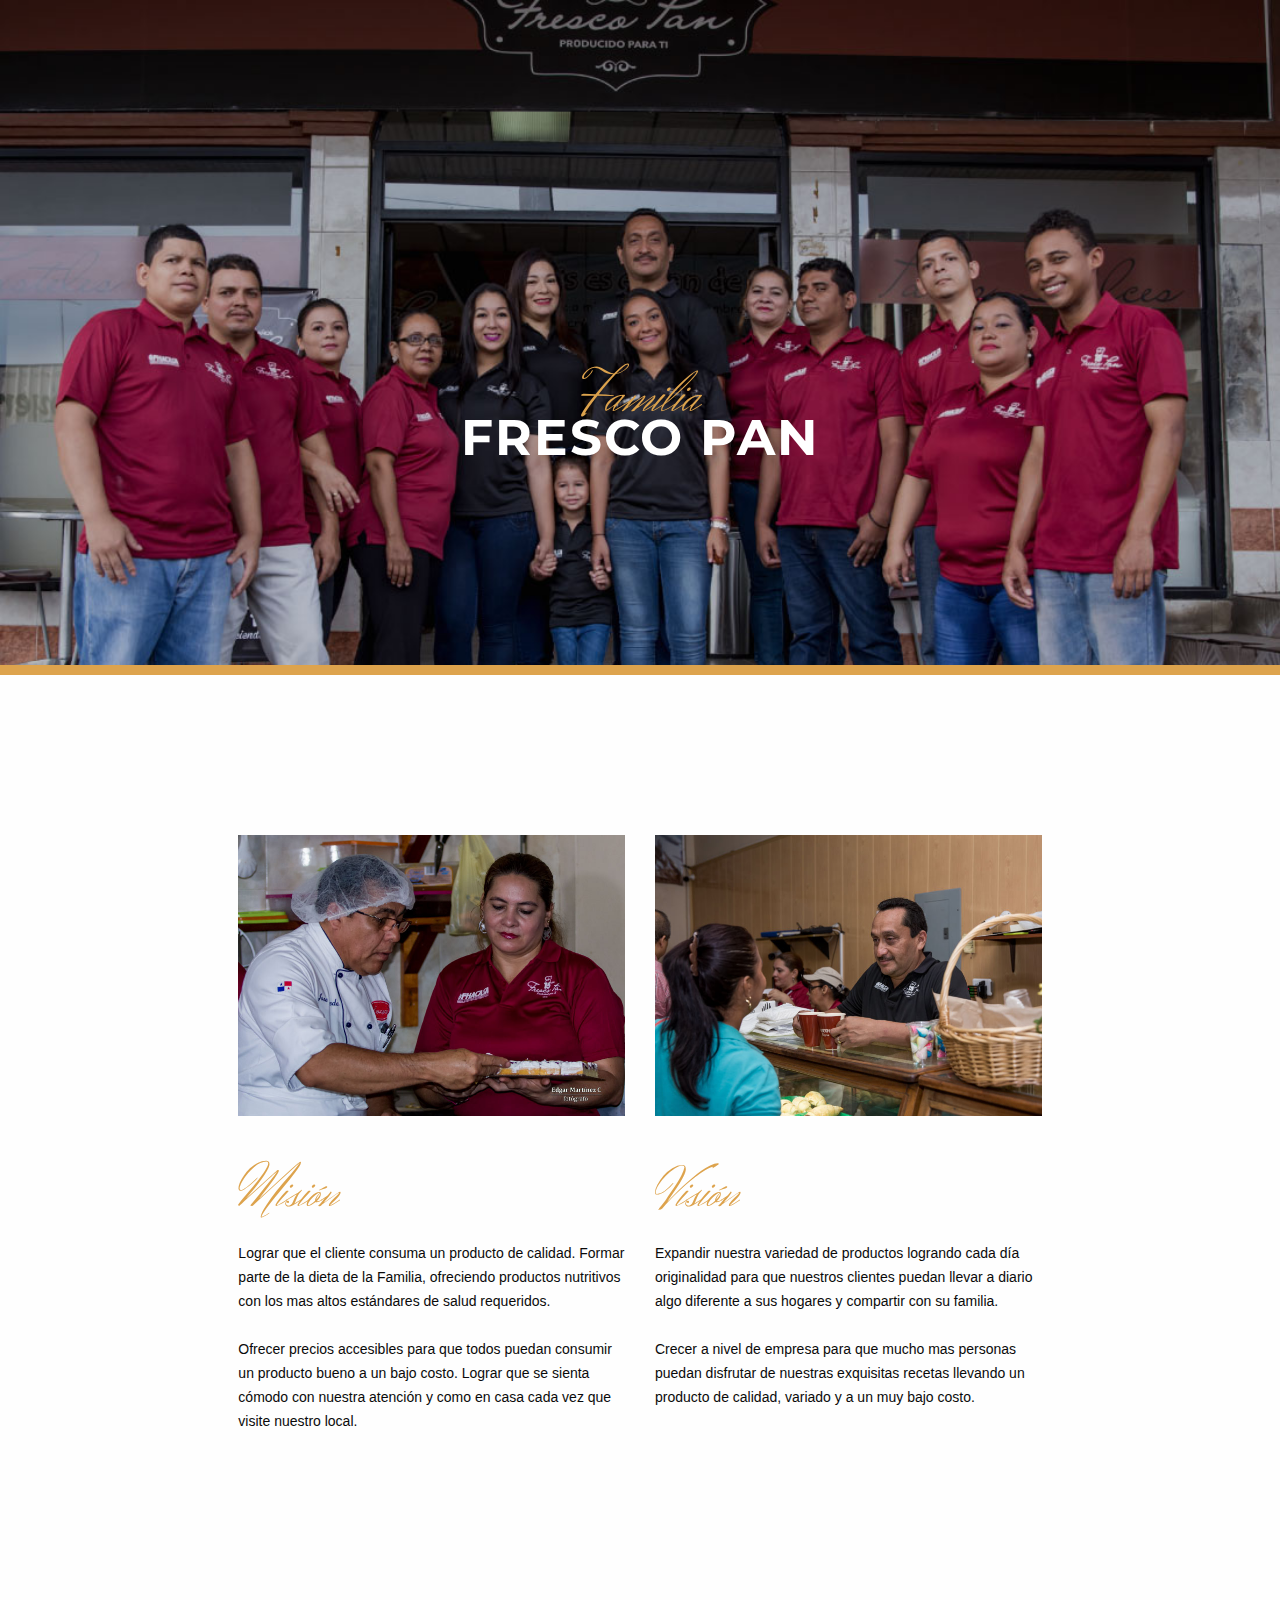
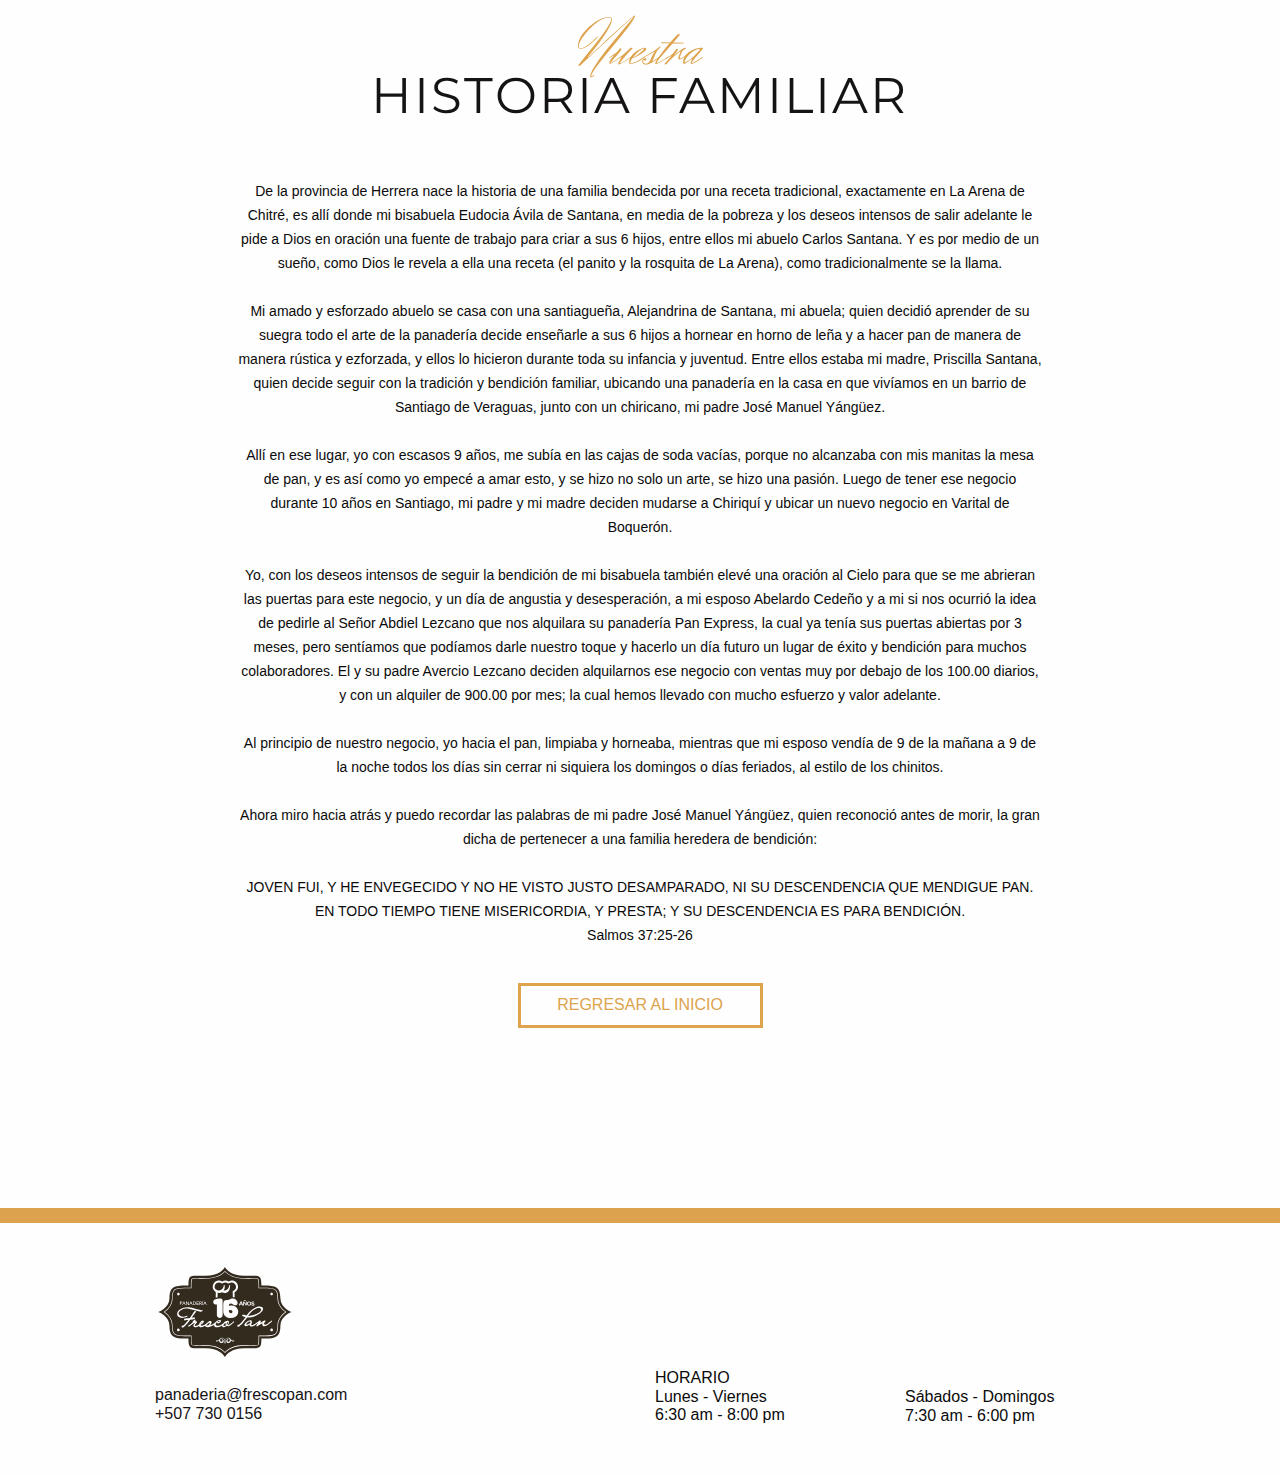
==== historia.html @ 13941662 "Historia" ====
<!doctype html>
<html class="no-js" lang="es" dir="ltr">
  <head>
    <meta charset="utf-8">
    <meta http-equiv="x-ua-compatible" content="ie=edge">
    <meta name="viewport" content="width=device-width, initial-scale=1.0">
    <title>Panadería Fresco Pan - Producido para tí</title>
    <link rel="stylesheet" href="css/foundation-flex.css">
    <link rel="stylesheet" href="css/app.css">
    <link rel="stylesheet" href="css/responsive.css">
    <!--Fuentes-->
  <link href="https://fonts.googleapis.com/css?family=Herr+Von+Muellerhoff|Merriweather:400,700|Montserrat:400,700" rel="stylesheet">
  <!-- FLATICON -->
  <link rel="stylesheet" href="fonts/flaticon.css">
  <!-- FONT AWESOME -->
  <link rel="stylesheet" href="css/font-awesome.min.css">
  <!-- Favicon -->
  <link rel="icon" href="img/favicon.png">
  </head>
  <body> 

   <!-- PORTADA -->
  <section class="contenedor-portada-historia" id="top">

    <div class="row align-center text-center header"> <!-- HEADER -->

      <div class="contenedor-logo column small-10 medium-6">
          <figure class="logo-historia"> <!-- logotipo -->
            <!-- <a href="index.html"><img class="logotipo" src="img/logo-fescopan.svg" width="240px" alt="logo Fresco Pan"></a> -->
          </figure>
      </div>

      <div class="contenedor-historia-frase column small-10 medium-8">
        <div class="slogan"> <!-- titulo -->
          <h2 class="titulo-historia-a">Familia</h2>
          <h1 class="titulo-historia-b">FRESCO PAN</h1>
        </div>
      </div>

    </div>
  </section>
    <!-- /PORTADA -->

    <!-- MISIÓN Y VISÓN -->
  <section class="contenedor-mv">
    <div class="mv row align-center">

      <div class="mision column small-12 medium-5">
        <img src="img/img-01.jpg" alt="img-mision" width="520px">
        <h3 class="tit-mision">Misión</h3>
        <p>Lograr que el cliente consuma un producto de calidad.
        Formar parte de la dieta de la Familia, ofreciendo productos nutritivos con los mas altos estándares de salud requeridos.
        <br><br>
        Ofrecer precios accesibles para que todos puedan consumir un producto bueno a un bajo costo.
        Lograr que se sienta cómodo con nuestra atención y como en casa cada vez que visite nuestro local.</p>
      </div>
    
      <div class="vision column small-12 medium-5">
        <img src="img/img-03.jpg" alt="img-vision" width="520px">
        <h3 class="tit-vision">Visión</h3>
        <p>Expandir nuestra variedad de productos logrando cada día originalidad para que nuestros clientes puedan llevar a diario algo diferente a sus hogares y compartir con su familia.
        <br><br>
        Crecer a nivel de empresa para que mucho mas personas puedan disfrutar de nuestras exquisitas recetas llevando un producto de calidad, variado y a un muy bajo costo.</p>
      </div>

    </div>
  </section>
    <!-- /MISIÓN Y VISÓN -->

    <!-- HISTORIA FRESCO PAN -->
  <section class="contenedor-historia-frescopan">
    <div class="row align-center text-center">
      <div class="frescopan column small-12 medium-10">
        <h3 class="tit-nuestra">Nuestra</h3>
        <h3 class="tit-frescopan">HISTORIA FAMILIAR</h3>
        <p>De la provincia de Herrera nace la historia de una familia bendecida por una receta tradicional, exactamente en La Arena de Chitré, es allí donde mi bisabuela Eudocia Ávila de Santana, en media de la pobreza y los deseos intensos de salir adelante le pide a Dios en oración una fuente de trabajo para criar a sus 6 hijos, entre ellos mi abuelo Carlos Santana.  Y es por medio de un sueño, como Dios le revela a ella una receta (el panito y la rosquita de La Arena), como tradicionalmente se la llama.
        <br><br>
        Mi amado y esforzado abuelo se casa con una santiagueña, Alejandrina de Santana, mi abuela; quien decidió aprender de su suegra todo el arte de la panadería decide enseñarle a sus 6 hijos a hornear en horno de leña y a hacer pan de manera de manera rústica y ezforzada, y ellos lo hicieron durante toda su infancia y juventud.  Entre ellos estaba mi madre, Priscilla Santana, quien decide seguir con la tradición y bendición familiar, ubicando una panadería en la casa en que vivíamos en un barrio de Santiago de Veraguas, junto con  un chiricano, mi padre José Manuel Yángüez.
        <br><br>
        Allí en ese lugar, yo con escasos 9 años, me subía en las cajas de soda vacías, porque no alcanzaba con mis manitas la mesa de pan, y es así como yo empecé a amar esto, y se hizo no solo un arte, se hizo una pasión.  Luego de tener ese negocio durante 10 años en Santiago, mi padre y mi madre deciden mudarse a Chiriquí y ubicar un nuevo negocio en Varital de Boquerón.
        <br><br>
        Yo,  con los deseos intensos de seguir la bendición de mi bisabuela también elevé una oración al Cielo para que se me abrieran las puertas para este negocio, y un día de angustia y desesperación, a mi esposo Abelardo Cedeño y a mi si nos ocurrió la idea de pedirle al Señor Abdiel Lezcano que nos alquilara su panadería Pan Express, la cual ya tenía sus puertas abiertas por 3 meses, pero sentíamos que podíamos darle nuestro toque y hacerlo un día futuro un lugar de éxito y bendición para muchos colaboradores.  El y su padre Avercio Lezcano deciden alquilarnos ese negocio con ventas muy por debajo de los 100.00 diarios, y con un alquiler de 900.00 por mes;  la cual hemos llevado con mucho esfuerzo y valor adelante.
        <br><br>
        Al principio de nuestro negocio, yo hacia el pan, limpiaba y horneaba, mientras que mi esposo vendía de 9 de la mañana a 9 de la noche todos los días sin cerrar ni siquiera los domingos o días feriados, al estilo de los chinitos.
        <br><br>
        Ahora miro hacia atrás y puedo recordar las palabras de mi padre José Manuel Yángüez, quien reconoció antes de morir, la gran dicha de pertenecer a una familia heredera de bendición:
        <br><br>
        JOVEN FUI, Y HE ENVEGECIDO Y NO HE VISTO JUSTO DESAMPARADO, NI SU DESCENDENCIA QUE MENDIGUE PAN. EN TODO TIEMPO TIENE MISERICORDIA, Y PRESTA; Y SU DESCENDENCIA ES PARA BENDICIÓN.
        <br>
        Salmos 37:25-26</p>
      </div>
      <ul class="menu align-center text-center">
        <li><a href="index.html" class="btn">REGRESAR AL INICIO</a></li>
      </ul>
    </div>
  </section>
    <!-- /HISTORIA FRESCO PAN -->

  <!-- FOOTER -->
  <section class="footer">
    <footer class="contenedor-footer">
      <div class="row">
      
        <div class="cl-1 column small-12 medium-4 large-6"> <!-- logo y contacto -->
          <a href="index.html"><img src="img/logo.svg" alt="logo footer" width="140px"></a>
          <a href="mailto:panaderia@frescopan.com"><h5>panaderia@frescopan.com</h5></a>
          <a href="tel:+5077300156"><h5>+507 730 0156</h5></a>
        </div>
        <div class="cl-2 column small-12 medium-4 large-3"> <!-- horario -->
          <h5>HORARIO</h5>
          <h5>Lunes - Viernes</h5>
          <h5>6:30 am - 8:00 pm</h5>
        </div>
        <div class="cl-3 column small-12 medium-4 large-3">
          <h5>Sábados - Domingos</h5>
          <h5>7:30 am - 6:00 pm</h5>
        </div>

      </div>
    </footer>
  </section>

    <!-- Custom Js -->
    <script src="js/vendor/jquery.js"></script>
    <script src="js/vendor/what-input.js"></script>
    <script src="js/vendor/foundation.js"></script>
    <script src="js/app.js"></script>
  </body>
</html>
---- css/app.css ----
/*HEADER*/
.contenedor-portada{
	background-image: url(../img/portada.jpg);
	background-size: cover;
	height: 90%;
}

.header{
	padding-top: 10em;
}
.logo{
	padding-bottom: 2em;
}
.titulo-a{
	font-family: 'Herr Von Muellerhoff', cursive;
	color: #DDA34D;
	font-size: 60px;
}
.titulo-b{
	font-family: 'Montserrat', sans-serif;
	color: white;
	font-size: 50px;
	letter-spacing: 2px;
	font-weight: 700;
	margin-top: -20px;
}

/* Nav info */
.info{
	border-top: 8px solid #DDA34D;
	background-color: #342b20;
	width: 100%;
	display: inline-block;
	position: relative;
}
.nav{
	text-align: center;
	padding-bottom: 30px;
	align-items: center;
}
.nav div{
	display: inline-block;
	margin-left: 50px;
	margin-right: 50px;
	margin-top: 3.5%;
}
.nav i{
	color: #fff;
	font-size: 35px;
}
.nav h5{
	color: #fff;
}
.nav h5:hover {
	color: #dda34d;
	cursor: pointer;
}

/*SECCIÓN HISTORIA*/
.historia{
	margin-top: 140px;
	margin-bottom: 140px;
}
.tit_cursiva{
	font-family: 'Herr Von Muellerhoff', cursive;
	color: #DDA34D;
	letter-spacing: 5px;
	transform: skewY(-5deg);
	font-size: 55px;
	font-weight: 400;
	text-align: center;
}
.tit_san-serif{
	font-family: 'Montserrat', sans-serif;
	color: #151314;
	letter-spacing: 2px;
	font-size: 50px;
	text-align: center;
	margin-top: -35px;
}


.parrafoA{
	font-size: 14px;
	line-height: 24px;
	padding-bottom: 15px;
}
.leer:hover{
	background-color: #fff;
	border: 3px solid #DDA34D;
	color: #DDA34D;
	transition: .2s;
}
.leer{
	color: #fff;
	background-color: #DDA34D;
	font-size: 16px;
	width: 145px;
	height: 42px;
	border: none;
	cursor: pointer;
}

/*BG 01*/
.bgA{
	background-image: url('../img/bg01.jpg');
	background-size: cover;
	padding: 160px;
}
.titulo-slide-a{
	font-family: 'Herr Von Muellerhoff', cursive;
	color: #DDA34D;
	font-size: 60px;
	font-weight: lighter;
	letter-spacing: 5px;
	/*transform: skewY(-5deg);*/
}
.titulo-slide-b{
	font-family: 'Montserrat', sans-serif;
	color: #fff;
	font-size: 45px;
	font-weight: 700;
	margin-top: -40px;
	letter-spacing: 4px;
}
.bg-titulos{
	text-align: center;
	display: inline;
}
/*BG 02*/
.bgB{
	background-image: url('../img/bg02.jpg');
	background-size: cover;
	padding: 160px;
}

/*SECCIÓN PRODUCTOS*/
.contenedor-productos{
	margin-top: 140px;
	margin-bottom: 140px;
}
.img-galeria{
	margin: 3px;
}

/* FOOTER */
footer{
	padding-top: 40px;
	padding-bottom: 40px;
}
footer h5{
	margin-top: -12px;
	font-size: 16px;
}
.footer{
	border-top: 15px solid #dda24d;
}
.cl-1 a{
	text-decoration: none;
	color: #151314;
}
.cl-1 h5:hover {
	color: #dda34d;
	cursor: pointer;
}
.cl-1 img{
	margin-bottom: 35px;
}
.cl-2{
	margin-top: 116px;
}
.cl-3{
	margin-top: 135px;
}



/*PÁGINA HISTORIA*/

.contenedor-portada-historia{
	background-image: url(../img/portada-historia.jpg);
	background-size: cover;
	height: 75%;
}
/*.logo-historia{
	padding-bottom: 12em;
}*/
.titulo-historia-a{
	font-family: 'Herr Von Muellerhoff', cursive;
	color: #DDA34D;
	font-size: 60px;
}
.titulo-historia-b{
	font-family: 'Montserrat', sans-serif;
	color: white;
	font-size: 50px;
	letter-spacing: 2px;
	font-weight: 700;
	margin-top: -45px;
}
.contenedor-portada-historia{
	border-bottom: 10px solid #DDA34D;
}

/*SECCIÓN MISIÓN VISIÓN*/
.contenedor-historia-frase{
	margin-top: 180px;
}
.contenedor-mv{
	padding: 160px 0;
}
.tit-mision, .tit-vision{
	font-family: 'Herr Von Muellerhoff', cursive;
	color: #DDA34D;
	font-size: 55px;
}
.mision img, .vision img{
	padding-bottom: 40px;
}
.contenedor-mv p{
	font-size: 14px;
    line-height: 24px;
}
.contenedor-historia-frescopan{
	padding-bottom: 180px;
}
.tit-nuestra{
	font-family: 'Herr Von Muellerhoff', cursive;
	color: #DDA34D;
	font-size: 60px;
}
.tit-frescopan{
	padding-bottom: 40px;
	margin-top: -40px;
	font-family: 'Montserrat', sans-serif;
    color: #151314;
    letter-spacing: 2px;
    font-size: 50px;
}
.contenedor-historia-frescopan p{
	font-size: 14px;
    line-height: 24px;
}
.menu li a{
	display: block;
}

.btn{
	margin-top: 20px;
	border: 3px solid #DDA34D;
	color: #DDA34D;
	width: 245px;
	height: 45px;
	cursor: pointer;
	font-size: 16px;
}
.btn:hover{
	color: #fff;
	background-color: #DDA34D;
	transition: .2s;
	/*border: none;*/
}
---- css/responsive.css ----
/* RESPONSIVE DESIGN */
@media screen and (max-width: 1023px){
	/*BG 01 - 02*/
	.bgA, .bgB{
		padding: 120px;
	}
	.titulo-slide-a{;
		font-size: 50px;
	}
	.titulo-slide-b{
		font-size: 36px;
		margin-top: -40px;
		letter-spacing: 2px;
	}

	/*GALERIA*/
	.galeria{
		text-align: center;
	}

	/*PREPARACION*/
	.contenedor-img-derecha{
		text-align: center;
	}

}
/*NAV INFO*/
@media screen and (max-width: 931px){
	.contenedor-nav{
		margin: auto;
	}
	.contenedor-nav i{
		display: inline-block;
	}
	.contenedor-nav h5{
		display: none;
	}
	.nav div{
		margin-left: 60px;
		margin-right: 60px;
	}

}

	/*iPad*/
@media screen and (max-width: 768px){
	/*PORTADA*/
	.titulo-a{
		font-size: 50px;
	}
	.titulo-b{
		font-size: 40px;
	}
	.titulo-slide-b{
		line-height: 30px;
		padding-top: 15px;
	}
	.galeria{
		padding-top: 20px;
	}
}

@media screen and (max-width: 732px){
	/*PORTADA*/
	.titulo-a{
		font-size: 48px;
	}
	.titulo-b{
		font-size: 36px;
	}

	/*BG 01 - 02*/
	.bgA, .bgB{
		padding: 100px;
	}
	.titulo-slide-a{;
		font-size: 45px;
	}
	.titulo-slide-b{
		font-size: 30px;
		margin-top: -30px;
	}

	/*TITULOS SECCIONES*/
	.tit_san-serif{
		font-size: 40PX;
	}
	.tit_cursiva{
		font-size: 50px;
	}

}

@media screen and (max-width: 540px){
	.tit_cursiva{
		font-size: 42px;
	}
	.tit_san-serif{
		font-size: 32px;
	}
	.titulo-a{
		font-size: 45px;
	}
	.titulo-b{
		font-size: 34px;
		line-height: 36px;
	}
	.titulo-slide-a{
		font-size: 30px;
		line-height: 20px;
	}
	.titulo-slide-b{
		padding-top: 25px;
		font-size: 20px;
		letter-spacing: 0;
		line-height: 19px;
	}
	.nav i{
		font-size: 28px;
	}
	.nav div{
		margin-left: 30px;
		margin-right: 30px;
		margin-top: 20px;
	}

}

/*FOOTER*/
@media screen and (max-width: 639px){
	.cl-1, .cl-2, .cl-3{
		text-align: center;
	}
	.cl-2, .cl-3{
		margin-top: 30px;
	}

}




/*PÁGINA HISTORIA*/

@media screen and (max-width: 1400px){
	.contenedor-portada-historia{
		background-image: url(../img/portada-historia-1100.jpg);
	}
}

@media screen and (max-width: 1060px){
	.contenedor-portada-historia{
		height: 65%;
	}
}
@media screen and (max-width: 920px){
	.contenedor-portada-historia{
		background-image: url(../img/portada-historia-920.jpg);
	}
}
@media screen and (max-width: 780px){
	.contenedor-portada-historia{
		background-image: url(../img/portada-historia-780.jpg);
		height: 53%;
	}
	.titulo-historia-a{
	font-size: 50px;
	margin-top: -55px;
	}
	.titulo-historia-b{
		font-size: 40px;
		margin-top: -45px;
	}
}
@media screen and (max-width: 639px){
	.tit-mision,
	.tit-vision{
		text-align: center;
	}
	.mv{
		text-align: center;
	}
	.vision{
		padding-top: 40px;
	}
}

@media screen and (max-width: 560px){
	.contenedor-mv{
	padding: 100px 0;
	}
	.contenedor-portada-historia{
		background-image: url(../img/portada-historia-560.jpg);
	}
	.tit-frescopan{
		font-size: 40px;
	}
	.tit-nuestra{
		font-size: 55px;
		padding-bottom: 10px;
	}
	.tit-mision,
	.tit-vision{
		font-size: 50px;
	}
}
@media screen and (max-width: 480px){
	.titulo-historia-a{
	font-size: 40px;
	margin-top: -90px;
	}
	.titulo-historia-b{
		font-size: 30px;
		margin-top: -35px;
	}
	.tit-frescopan{
		font-size: 30px;
		line-height: 30px;
	}
}
@media screen and (max-width: 380px){
	.titulo-historia-a{
	font-size: 35px;
	margin-top: -140px;
	}
	.titulo-historia-b{
		font-size: 25px;
		margin-top: -30px;
	}
}
---- fonts/flaticon.css ----
/*
  	Flaticon icon font: Flaticon
  	Creation date: 22/06/2016 15:37
  	*/

@font-face {
  font-family: "Flaticon";
  src: url("./Flaticon.eot");
  src: url("./Flaticon.eot?#iefix") format("embedded-opentype"),
       url("./Flaticon.woff") format("woff"),
       url("./Flaticon.ttf") format("truetype"),
       url("./Flaticon.svg#Flaticon") format("svg");
  font-weight: normal;
  font-style: normal;
}

@media screen and (-webkit-min-device-pixel-ratio:0) {
  @font-face {
    font-family: "Flaticon";
    src: url("./Flaticon.svg#Flaticon") format("svg");
  }
}

[class^="flaticon-"]:before, [class*=" flaticon-"]:before,
[class^="flaticon-"]:after, [class*=" flaticon-"]:after {   
  font-family: Flaticon;
        font-size: 20px;
font-style: normal;
margin-left: 20px;
}

.flaticon-atm:before { content: "\f100"; }
.flaticon-atm-1:before { content: "\f101"; }
.flaticon-atm-2:before { content: "\f102"; }
.flaticon-bag:before { content: "\f103"; }
.flaticon-bag-1:before { content: "\f104"; }
.flaticon-bag-2:before { content: "\f105"; }
.flaticon-bag-3:before { content: "\f106"; }
.flaticon-bag-4:before { content: "\f107"; }
.flaticon-bag-5:before { content: "\f108"; }
.flaticon-bag-6:before { content: "\f109"; }
.flaticon-bank:before { content: "\f10a"; }
.flaticon-barbershop:before { content: "\f10b"; }
.flaticon-barcode:before { content: "\f10c"; }
.flaticon-barcode-1:before { content: "\f10d"; }
.flaticon-basket:before { content: "\f10e"; }
.flaticon-basket-1:before { content: "\f10f"; }
.flaticon-basket-2:before { content: "\f110"; }
.flaticon-box:before { content: "\f111"; }
.flaticon-box-1:before { content: "\f112"; }
.flaticon-box-2:before { content: "\f113"; }
.flaticon-box-3:before { content: "\f114"; }
.flaticon-briefcase:before { content: "\f115"; }
.flaticon-briefcase-1:before { content: "\f116"; }
.flaticon-calculator:before { content: "\f117"; }
.flaticon-cart:before { content: "\f118"; }
.flaticon-cart-1:before { content: "\f119"; }
.flaticon-cart-10:before { content: "\f11a"; }
.flaticon-cart-11:before { content: "\f11b"; }
.flaticon-cart-12:before { content: "\f11c"; }
.flaticon-cart-13:before { content: "\f11d"; }
.flaticon-cart-14:before { content: "\f11e"; }
.flaticon-cart-15:before { content: "\f11f"; }
.flaticon-cart-16:before { content: "\f120"; }
.flaticon-cart-17:before { content: "\f121"; }
.flaticon-cart-2:before { content: "\f122"; }
.flaticon-cart-3:before { content: "\f123"; }
.flaticon-cart-4:before { content: "\f124"; }
.flaticon-cart-5:before { content: "\f125"; }
.flaticon-cart-6:before { content: "\f126"; }
.flaticon-cart-7:before { content: "\f127"; }
.flaticon-cart-8:before { content: "\f128"; }
.flaticon-cart-9:before { content: "\f129"; }
.flaticon-cashier:before { content: "\f12a"; }
.flaticon-cashier-1:before { content: "\f12b"; }
.flaticon-change:before { content: "\f12c"; }
.flaticon-check:before { content: "\f12d"; }
.flaticon-coin:before { content: "\f12e"; }
.flaticon-coin-1:before { content: "\f12f"; }
.flaticon-coin-10:before { content: "\f130"; }
.flaticon-coin-2:before { content: "\f131"; }
.flaticon-coin-3:before { content: "\f132"; }
.flaticon-coin-4:before { content: "\f133"; }
.flaticon-coin-5:before { content: "\f134"; }
.flaticon-coin-6:before { content: "\f135"; }
.flaticon-coin-7:before { content: "\f136"; }
.flaticon-coin-8:before { content: "\f137"; }
.flaticon-coin-9:before { content: "\f138"; }
.flaticon-coins:before { content: "\f139"; }
.flaticon-coins-1:before { content: "\f13a"; }
.flaticon-crate:before { content: "\f13b"; }
.flaticon-crate-1:before { content: "\f13c"; }
.flaticon-crate-2:before { content: "\f13d"; }
.flaticon-crate-3:before { content: "\f13e"; }
.flaticon-crate-4:before { content: "\f13f"; }
.flaticon-crate-5:before { content: "\f140"; }
.flaticon-credit-card:before { content: "\f141"; }
.flaticon-credit-card-1:before { content: "\f142"; }
.flaticon-credit-card-2:before { content: "\f143"; }
.flaticon-credit-card-3:before { content: "\f144"; }
.flaticon-credit-card-4:before { content: "\f145"; }
.flaticon-credit-card-5:before { content: "\f146"; }
.flaticon-credit-card-6:before { content: "\f147"; }
.flaticon-delivery-cart:before { content: "\f148"; }
.flaticon-delivery-cart-1:before { content: "\f149"; }
.flaticon-diagram:before { content: "\f14a"; }
.flaticon-diagram-1:before { content: "\f14b"; }
.flaticon-diagram-2:before { content: "\f14c"; }
.flaticon-diagram-3:before { content: "\f14d"; }
.flaticon-folder:before { content: "\f14e"; }
.flaticon-folder-1:before { content: "\f14f"; }
.flaticon-get-money:before { content: "\f150"; }
.flaticon-graph:before { content: "\f151"; }
.flaticon-graph-1:before { content: "\f152"; }
.flaticon-graph-2:before { content: "\f153"; }
.flaticon-graph-3:before { content: "\f154"; }
.flaticon-graph-4:before { content: "\f155"; }
.flaticon-graph-5:before { content: "\f156"; }
.flaticon-graph-6:before { content: "\f157"; }
.flaticon-graph-7:before { content: "\f158"; }
.flaticon-graph-8:before { content: "\f159"; }
.flaticon-grocery:before { content: "\f15a"; }
.flaticon-grocery-1:before { content: "\f15b"; }
.flaticon-insert-coin:before { content: "\f15c"; }
.flaticon-investment:before { content: "\f15d"; }
.flaticon-justice:before { content: "\f15e"; }
.flaticon-justice-scale:before { content: "\f15f"; }
.flaticon-megaphone:before { content: "\f160"; }
.flaticon-money:before { content: "\f161"; }
.flaticon-notes:before { content: "\f162"; }
.flaticon-notes-1:before { content: "\f163"; }
.flaticon-notes-2:before { content: "\f164"; }
.flaticon-open:before { content: "\f165"; }
.flaticon-pack:before { content: "\f166"; }
.flaticon-pie-chart:before { content: "\f167"; }
.flaticon-pie-chart-1:before { content: "\f168"; }
.flaticon-pie-chart-2:before { content: "\f169"; }
.flaticon-pie-chart-3:before { content: "\f16a"; }
.flaticon-pie-chart-4:before { content: "\f16b"; }
.flaticon-pie-chart-5:before { content: "\f16c"; }
.flaticon-pie-chart-6:before { content: "\f16d"; }
.flaticon-piggy-bank:before { content: "\f16e"; }
.flaticon-piggy-bank-1:before { content: "\f16f"; }
.flaticon-point-of-service:before { content: "\f170"; }
.flaticon-poor:before { content: "\f171"; }
.flaticon-presentation:before { content: "\f172"; }
.flaticon-presentation-1:before { content: "\f173"; }
.flaticon-presentation-10:before { content: "\f174"; }
.flaticon-presentation-11:before { content: "\f175"; }
.flaticon-presentation-12:before { content: "\f176"; }
.flaticon-presentation-13:before { content: "\f177"; }
.flaticon-presentation-14:before { content: "\f178"; }
.flaticon-presentation-15:before { content: "\f179"; }
.flaticon-presentation-16:before { content: "\f17a"; }
.flaticon-presentation-17:before { content: "\f17b"; }
.flaticon-presentation-18:before { content: "\f17c"; }
.flaticon-presentation-19:before { content: "\f17d"; }
.flaticon-presentation-2:before { content: "\f17e"; }
.flaticon-presentation-3:before { content: "\f17f"; }
.flaticon-presentation-4:before { content: "\f180"; }
.flaticon-presentation-5:before { content: "\f181"; }
.flaticon-presentation-6:before { content: "\f182"; }
.flaticon-presentation-7:before { content: "\f183"; }
.flaticon-presentation-8:before { content: "\f184"; }
.flaticon-presentation-9:before { content: "\f185"; }
.flaticon-price-tag:before { content: "\f186"; }
.flaticon-price-tag-1:before { content: "\f187"; }
.flaticon-price-tag-2:before { content: "\f188"; }
.flaticon-price-tag-3:before { content: "\f189"; }
.flaticon-price-tag-4:before { content: "\f18a"; }
.flaticon-price-tag-5:before { content: "\f18b"; }
.flaticon-price-tag-6:before { content: "\f18c"; }
.flaticon-price-tag-7:before { content: "\f18d"; }
.flaticon-price-tag-8:before { content: "\f18e"; }
.flaticon-price-tag-9:before { content: "\f18f"; }
.flaticon-receipt:before { content: "\f190"; }
.flaticon-record:before { content: "\f191"; }
.flaticon-rewind-time:before { content: "\f192"; }
.flaticon-rich:before { content: "\f193"; }
.flaticon-safebox:before { content: "\f194"; }
.flaticon-safebox-1:before { content: "\f195"; }
.flaticon-safebox-2:before { content: "\f196"; }
.flaticon-safebox-3:before { content: "\f197"; }
.flaticon-safebox-4:before { content: "\f198"; }
.flaticon-stamp:before { content: "\f199"; }
.flaticon-stamp-1:before { content: "\f19a"; }
.flaticon-stand:before { content: "\f19b"; }
.flaticon-store:before { content: "\f19c"; }
.flaticon-store-1:before { content: "\f19d"; }
.flaticon-store-2:before { content: "\f19e"; }
.flaticon-store-3:before { content: "\f19f"; }
.flaticon-strongbox:before { content: "\f1a0"; }
.flaticon-suitcase:before { content: "\f1a1"; }
.flaticon-suitcase-1:before { content: "\f1a2"; }
.flaticon-suitcase-2:before { content: "\f1a3"; }
.flaticon-time-is-money:before { content: "\f1a4"; }
.flaticon-time-passing:before { content: "\f1a5"; }
.flaticon-wallet:before { content: "\f1a6"; }
.flaticon-wallet-1:before { content: "\f1a7"; }
.flaticon-wallet-2:before { content: "\f1a8"; }
.flaticon-yen:before { content: "\f1a9"; }
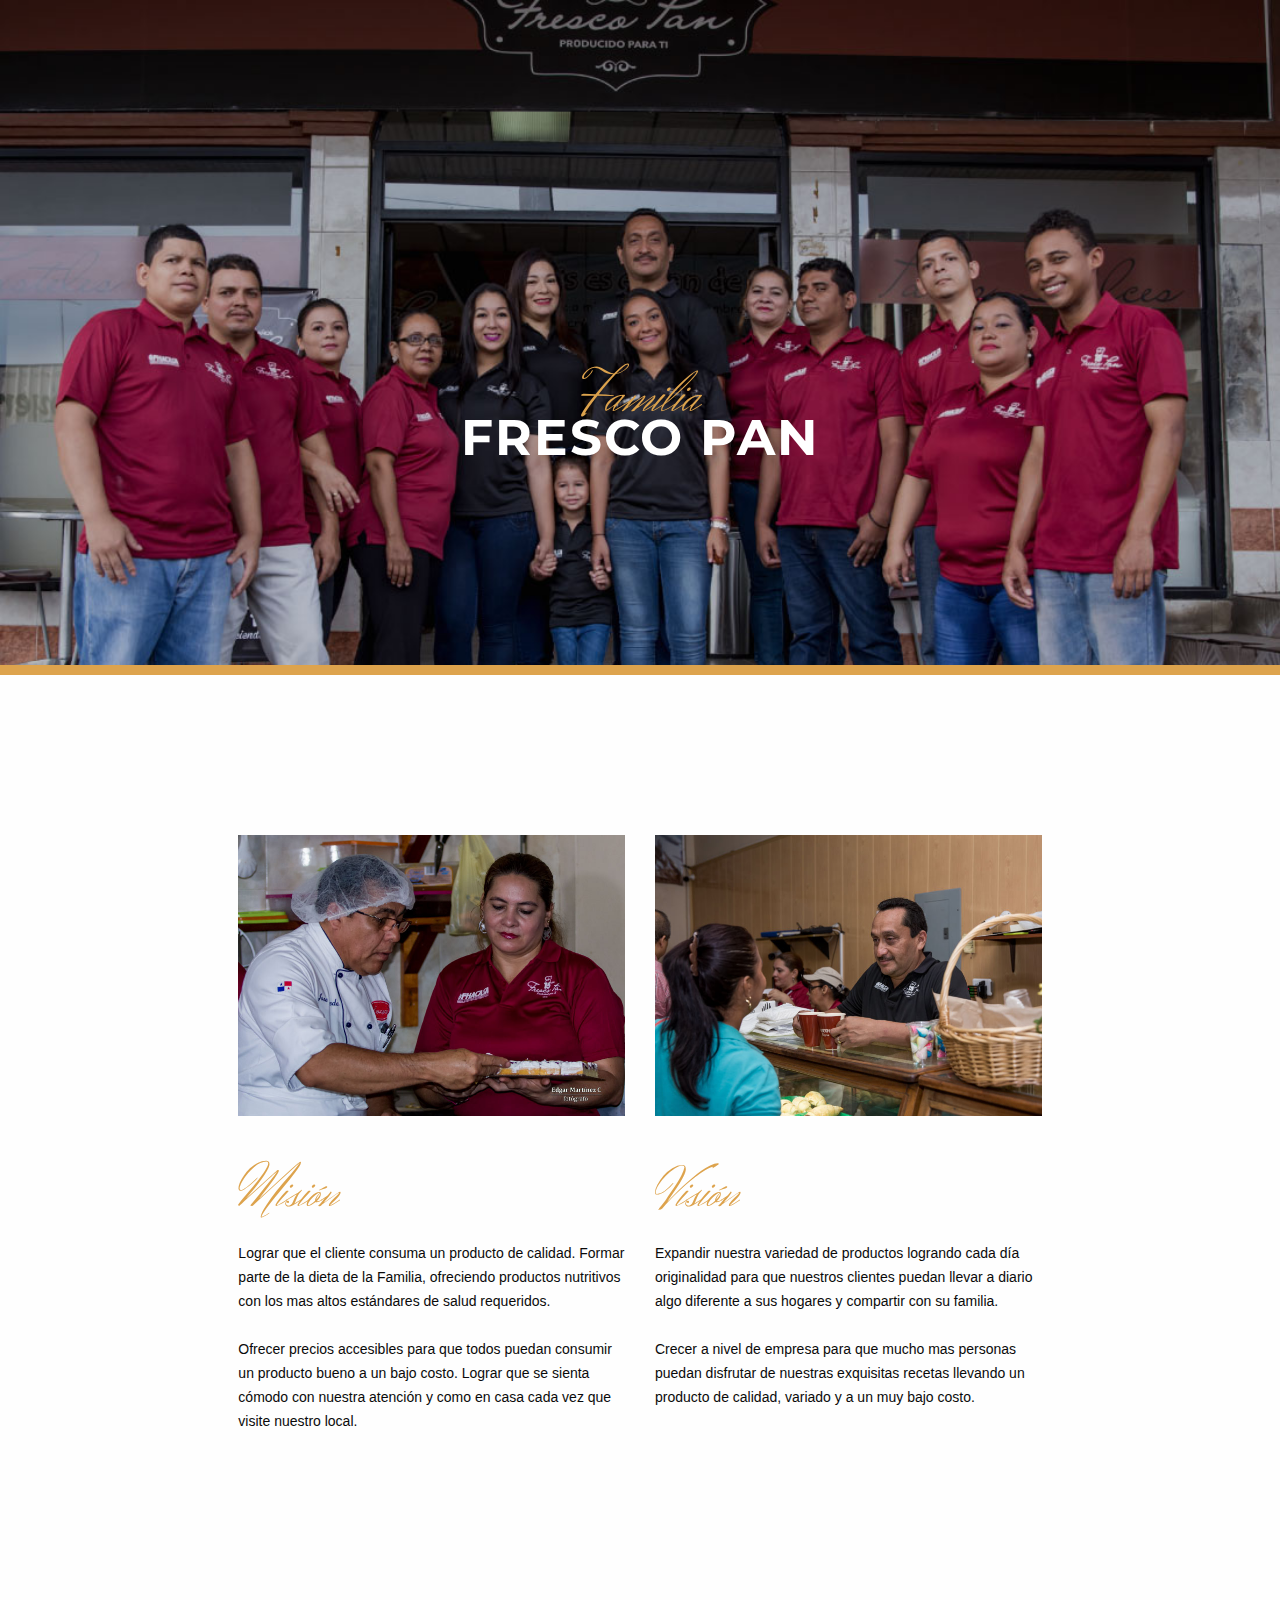
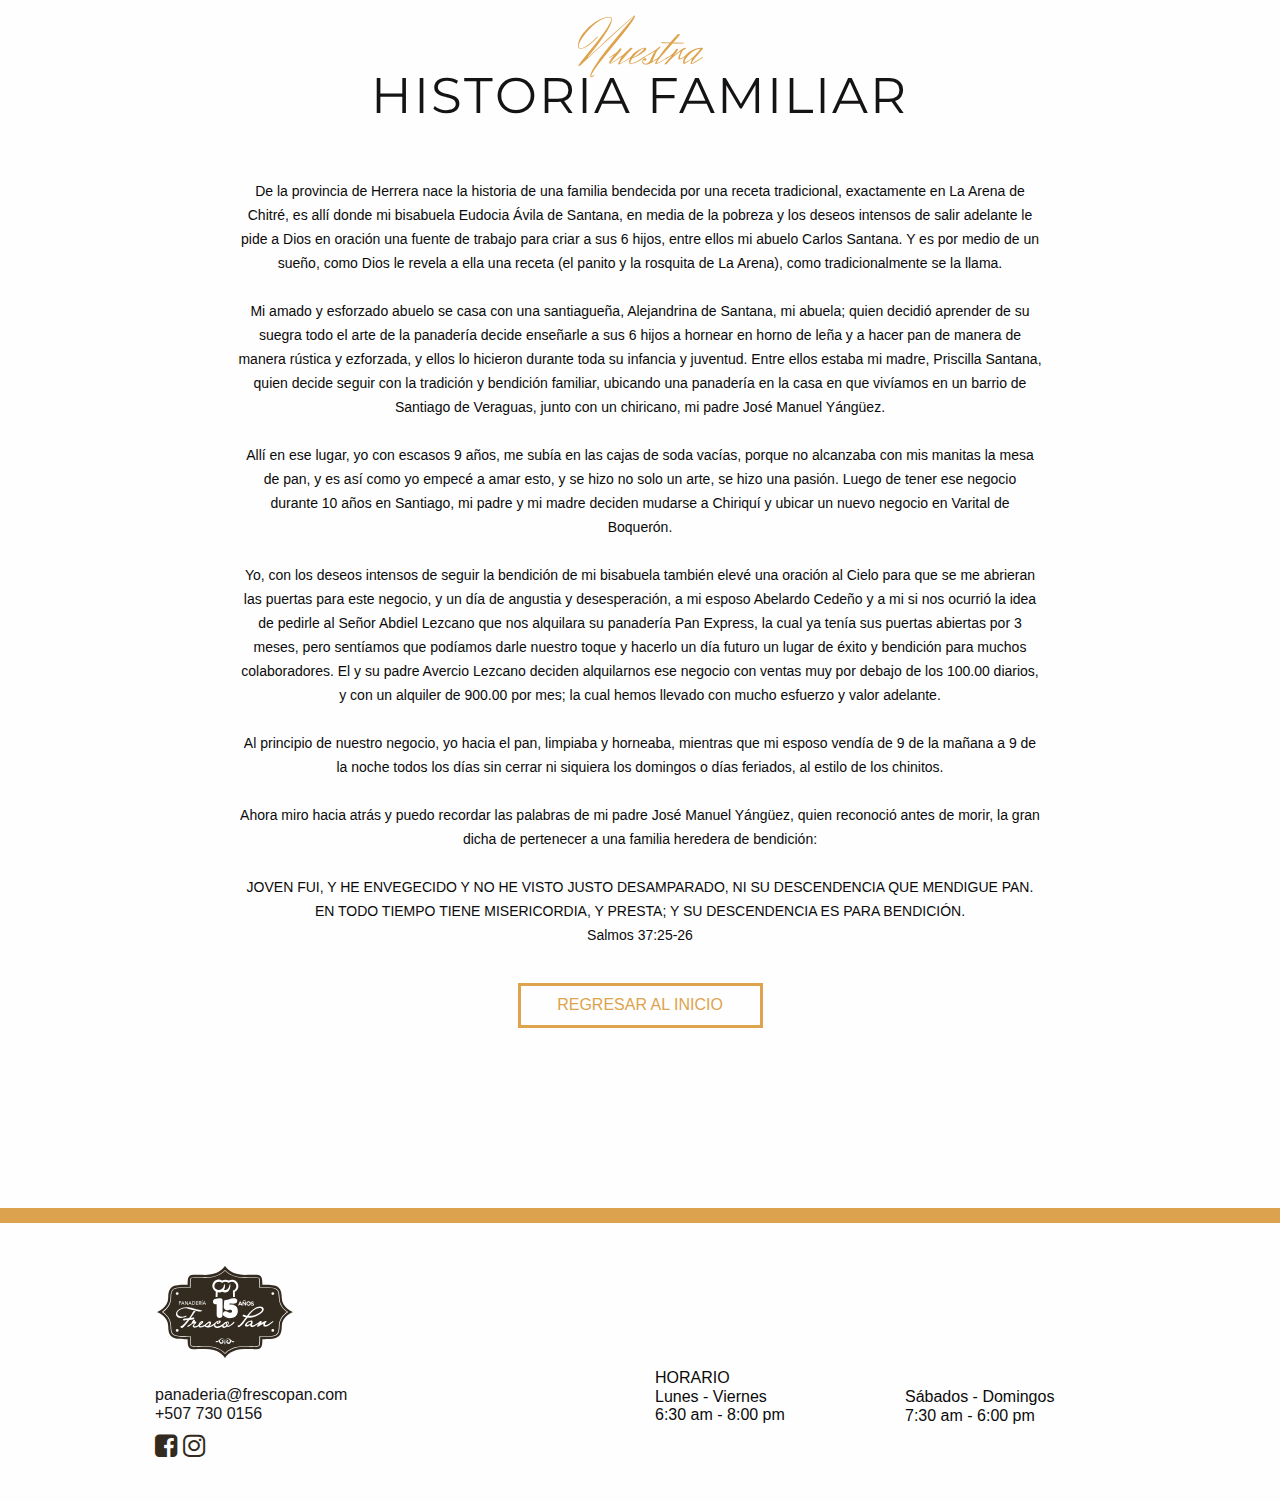
==== commit aa6f857a: "Merge pull request #9 from criiissthian/master" ====
--- a/historia.html
+++ b/historia.html
@@ -105,6 +105,12 @@
           <a href="index.html"><img src="img/logo.svg" alt="logo footer" width="140px"></a>
           <a href="mailto:panaderia@frescopan.com"><h5>panaderia@frescopan.com</h5></a>
           <a href="tel:+5077300156"><h5>+507 730 0156</h5></a>
+          <a href="https://www.facebook.com/frescopan" target="blank">
+            <i class="fa fa-facebook-square"> </i>
+          </a>
+          <a href="https://www.instagram.com/frescopan/" target="blank">
+            <i class="fa fa-instagram"></i>
+          </a>
         </div>
         <div class="cl-2 column small-12 medium-4 large-3"> <!-- horario -->
           <h5>HORARIO</h5>
--- a/css/app.css
+++ b/css/app.css
@@ -2,7 +2,7 @@
 .contenedor-portada{
 	background-image: url(../img/portada.jpg);
 	background-size: cover;
-	height: 90%;
+	height: 88%;
 }
 
 .header{
@@ -14,7 +14,9 @@
 .titulo-a{
 	font-family: 'Herr Von Muellerhoff', cursive;
 	color: #DDA34D;
-	font-size: 60px;
+	font-size: 65px;
+	letter-spacing: 5px;
+	transform: skewY(-2deg);
 }
 .titulo-b{
 	font-family: 'Montserrat', sans-serif;
@@ -22,7 +24,7 @@
 	font-size: 50px;
 	letter-spacing: 2px;
 	font-weight: 700;
-	margin-top: -20px;
+	margin-top: -21px;
 }
 
 /* Nav info */
@@ -65,7 +67,7 @@
 	font-family: 'Herr Von Muellerhoff', cursive;
 	color: #DDA34D;
 	letter-spacing: 5px;
-	transform: skewY(-5deg);
+	/*transform: skewY(-5deg);*/
 	font-size: 55px;
 	font-weight: 400;
 	text-align: center;
@@ -78,7 +80,9 @@
 	text-align: center;
 	margin-top: -35px;
 }
-
+.img_derecha{
+	padding-top: 15px;
+}
 
 .parrafoA{
 	font-size: 14px;
@@ -133,6 +137,10 @@
 	background-size: cover;
 	padding: 160px;
 }
+.bgC img{
+	display: block;
+	margin: auto;
+}
 
 /*SECCIÓN PRODUCTOS*/
 .contenedor-productos{
@@ -142,6 +150,21 @@
 .img-galeria{
 	margin: 3px;
 }
+.btn-mas:hover{
+	background-color: #fff;
+	border: 3px solid #DDA34D;
+	color: #DDA34D;
+	transition: .2s;
+}
+.btn-mas{
+	color: #fff;
+	background-color: #DDA34D;
+	font-size: 16px;
+	width: 170px;
+	height: 42px;
+	border: none;
+	cursor: pointer;
+}
 
 /* FOOTER */
 footer{
@@ -166,12 +189,18 @@
 .cl-1 img{
 	margin-bottom: 35px;
 }
+.cl-1 i{
+	letter-spacing: 2px;
+	font-size: 26px;
+	color: #342B20;	
+}
 .cl-2{
 	margin-top: 116px;
 }
 .cl-3{
 	margin-top: 135px;
 }
+
 
 
 
--- a/css/responsive.css
+++ b/css/responsive.css
@@ -106,15 +106,23 @@
 		line-height: 36px;
 	}
 	.titulo-slide-a{
-		font-size: 30px;
+		font-size: 40px;
 		line-height: 20px;
 	}
 	.titulo-slide-b{
-		padding-top: 25px;
-		font-size: 20px;
+		padding-top: 30px;
+		font-size: 28px;
 		letter-spacing: 0;
 		line-height: 19px;
 	}
+	.bgA, .bgB{
+		padding: 65px;
+	}
+	.historia, .contenedor-productos{
+		margin-top: 90px;
+		margin-bottom: 100px;
+	}
+
 	.nav i{
 		font-size: 28px;
 	}
